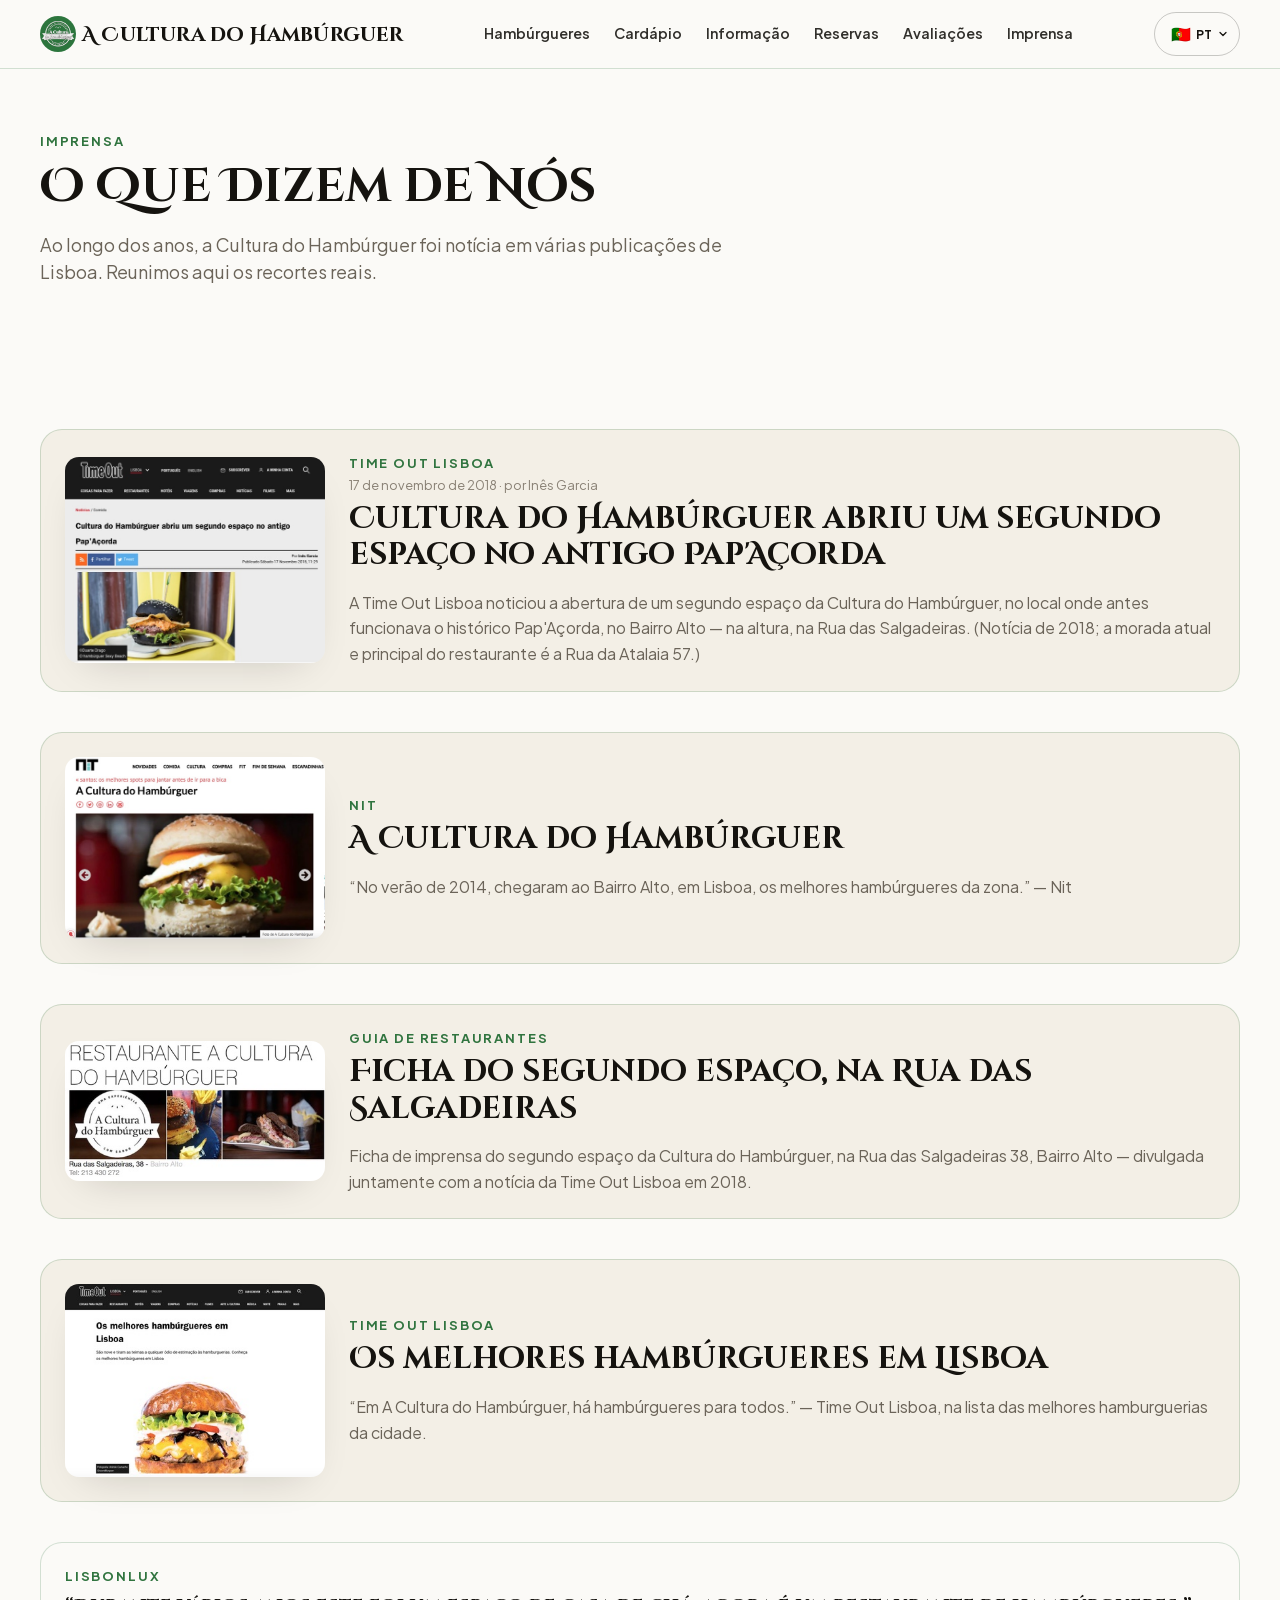
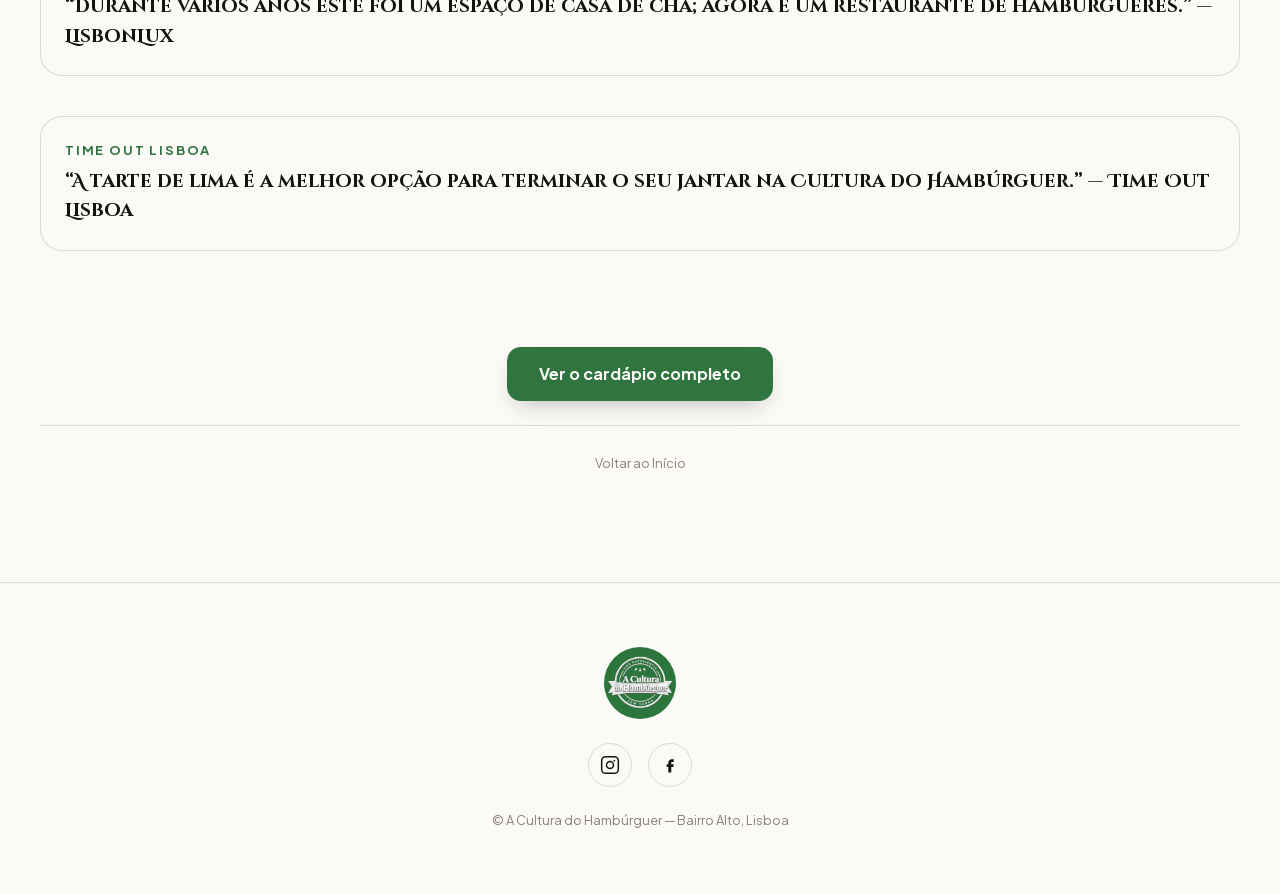
==== imprensa.html @ 5b5be90f "Add press page and a real Google reviews carousel near Avaliações New imprensa.html: real Time Out L" ====
<!doctype html>
<html lang="pt">
<head>
  <meta charset="UTF-8" />
  <meta name="viewport" content="width=device-width, initial-scale=1, viewport-fit=cover" />
  <title data-i18n="press.metaTitle">Imprensa — A Cultura do Hambúrguer</title>
  <meta name="description" data-i18n-attr='{"content":"press.metaDescription"}' content="Recortes de imprensa reais sobre a Cultura do Hambúrguer: Time Out Lisboa, Nit e outras menções ao restaurante no Bairro Alto, Lisboa." />
  <meta name="theme-color" content="#fbfaf7" />
  <meta name="robots" content="index, follow" />

  <meta property="og:type" content="website" />
  <meta property="og:site_name" content="A Cultura do Hambúrguer" />
  <meta property="og:title" data-i18n-attr='{"content":"press.metaTitle"}' content="Imprensa — A Cultura do Hambúrguer" />
  <meta property="og:description" data-i18n-attr='{"content":"press.metaDescription"}' content="Recortes de imprensa reais sobre a Cultura do Hambúrguer." />
  <meta property="og:image" content="https://www.aculturadohamburguer.pt/assets/images/press-timeout-second-space.jpg" />
  <meta property="og:url" content="https://www.aculturadohamburguer.pt/imprensa.html" />
  <meta property="og:locale" content="pt_PT" />

  <link rel="icon" href="assets/images/favicon-64.png" type="image/png" />
  <link rel="apple-touch-icon" href="assets/images/apple-touch-icon.png" />

  <link rel="preload" as="font" type="font/woff2" href="assets/fonts/cinzel-decorative-700.woff2" crossorigin />
  <link rel="preload" as="font" type="font/woff2" href="assets/fonts/plus-jakarta-sans-variable.woff2" crossorigin />

  <link rel="stylesheet" href="css/variables.css" />
  <link rel="stylesheet" href="css/base.css" />
  <link rel="stylesheet" href="css/main.css" />
</head>
<body class="preload">
  <a class="skip-link" href="#main" data-i18n="a11y.skipToContent">Saltar para o conteúdo</a>

  <div class="scroll-progress" aria-hidden="true"></div>

  <nav class="nav nav--solid" id="site-nav">
    <div class="nav__inner">
      <a class="nav__logo" href="index.html#hero">
        <img class="nav__logo-mark" src="assets/images/logo-mark.png" alt="" />
        <span data-i18n="nav.logo">A Cultura do Hambúrguer</span>
      </a>
      <div class="nav__links">
        <a class="nav__link" href="index.html#burgers" data-i18n="nav.linkBurgers">Hambúrgueres</a>
        <a class="nav__link" href="index.html#menu" data-i18n="nav.linkMenu">Cardápio</a>
        <a class="nav__link" href="index.html#info" data-i18n="nav.linkInfo">Informação</a>
        <a class="nav__link" href="index.html#reservations" data-i18n="nav.linkReservations">Reservas</a>
        <a class="nav__link" href="index.html#reviews" data-i18n="nav.linkReviews">Avaliações</a>
        <a class="nav__link" href="imprensa.html" aria-current="page" data-i18n="nav.linkPress">Imprensa</a>
      </div>
      <div class="nav__right">
        <div class="lang-switch" id="lang-switch" data-open="false">
          <button class="lang-switch__trigger" type="button" id="lang-switch-trigger" aria-haspopup="true" aria-expanded="false" aria-controls="lang-switch-menu">
            <span class="lang-switch__flag" id="lang-switch-current-flag" aria-hidden="true">🇵🇹</span>
            <span id="lang-switch-current">PT</span>
            <svg class="lang-switch__chevron" width="12" height="12" viewBox="0 0 24 24" fill="none" aria-hidden="true"><path d="M6 9l6 6 6-6" stroke="currentColor" stroke-width="2.5" stroke-linecap="round" stroke-linejoin="round"/></svg>
          </button>
          <div class="lang-switch__menu" id="lang-switch-menu" role="group" aria-label="Idioma">
            <button class="lang-switch__btn" type="button" data-lang-btn="pt"><span class="lang-switch__flag" aria-hidden="true">🇵🇹</span> PT</button>
            <button class="lang-switch__btn" type="button" data-lang-btn="en"><span class="lang-switch__flag" aria-hidden="true">🇬🇧</span> EN</button>
            <button class="lang-switch__btn" type="button" data-lang-btn="es"><span class="lang-switch__flag" aria-hidden="true">🇪🇸</span> ES</button>
            <button class="lang-switch__btn" type="button" data-lang-btn="fr"><span class="lang-switch__flag" aria-hidden="true">🇫🇷</span> FR</button>
          </div>
        </div>
        <button class="nav__hamburger" id="nav-hamburger" type="button" aria-expanded="false" aria-controls="nav-overlay" data-i18n-attr='{"aria-label":"nav.openMenu"}' aria-label="Abrir menu">
          <span></span><span></span><span></span>
        </button>
      </div>
    </div>
  </nav>

  <div class="nav-overlay" id="nav-overlay" data-open="false">
    <nav class="nav-overlay__links" aria-label="Navegação móvel">
      <a class="nav-overlay__link" href="index.html#burgers" data-i18n="nav.linkBurgers">Hambúrgueres</a>
      <a class="nav-overlay__link" href="index.html#menu" data-i18n="nav.linkMenu">Cardápio</a>
      <a class="nav-overlay__link" href="index.html#info" data-i18n="nav.linkInfo">Informação</a>
      <a class="nav-overlay__link" href="index.html#reservations" data-i18n="nav.linkReservations">Reservas</a>
      <a class="nav-overlay__link" href="index.html#reviews" data-i18n="nav.linkReviews">Avaliações</a>
      <a class="nav-overlay__link" href="imprensa.html" aria-current="page" data-i18n="nav.linkPress">Imprensa</a>
    </nav>
  </div>

  <main id="main">
    <section class="press-page-header">
      <div class="container">
        <div class="section__head">
          <p class="eyebrow" data-i18n="press.eyebrow">Imprensa</p>
          <h1 class="section__title" data-i18n="press.title">O Que Dizem de Nós</h1>
          <p class="section__lede" data-i18n="press.lede">Ao longo dos anos, a Cultura do Hambúrguer foi notícia em várias publicações de Lisboa. Reunimos aqui os recortes reais.</p>
        </div>
      </div>
    </section>

    <section aria-label="Recortes de imprensa">
      <div class="container">
        <div class="press-list">
          <article class="press-item press-item--media">
            <div class="press-item__media">
              <img src="assets/images/press-timeout-second-space.jpg" data-i18n-attr='{"alt":"press.item1ImageAlt"}' alt="Recorte da Time Out Lisboa sobre a abertura do segundo espaço da Cultura do Hambúrguer, com foto do hambúrguer Sexy Beach" loading="lazy" />
            </div>
            <div class="press-item__body-group">
              <p class="press-item__publication" data-i18n="press.item1Publication">Time Out Lisboa</p>
              <p class="press-item__date" data-i18n="press.item1Date">17 de novembro de 2018 · por Inês Garcia</p>
              <h2 class="press-item__headline" data-i18n="press.item1Headline">Cultura do Hambúrguer abriu um segundo espaço no antigo Pap'Açorda</h2>
              <p class="press-item__body" data-i18n="press.item1Body">A Time Out Lisboa noticiou a abertura de um segundo espaço da Cultura do Hambúrguer, no local onde antes funcionava o histórico Pap'Açorda, no Bairro Alto — na altura, na Rua das Salgadeiras. (Notícia de 2018; a morada atual e principal do restaurante é a Rua da Atalaia 57.)</p>
            </div>
          </article>

          <article class="press-item press-item--media">
            <div class="press-item__media">
              <img src="assets/images/press-nit.jpg" data-i18n-attr='{"alt":"press.item2ImageAlt"}' alt="Recorte da revista Nit sobre a Cultura do Hambúrguer, com foto de um hambúrguer com ovo estrelado" loading="lazy" />
            </div>
            <div class="press-item__body-group">
              <p class="press-item__publication" data-i18n="press.item2Publication">Nit</p>
              <h2 class="press-item__headline" data-i18n="press.item2Headline">A Cultura do Hambúrguer</h2>
              <p class="press-item__body" data-i18n="press.item2Body">“No verão de 2014, chegaram ao Bairro Alto, em Lisboa, os melhores hambúrgueres da zona.” — Nit</p>
            </div>
          </article>

          <article class="press-item press-item--media">
            <div class="press-item__media">
              <img src="assets/images/press-directory-listing.jpg" data-i18n-attr='{"alt":"press.item3ImageAlt"}' alt="Ficha de imprensa com o logótipo da Cultura do Hambúrguer, morada na Rua das Salgadeiras 38 e fotos de hambúrgueres e batatas fritas" loading="lazy" />
            </div>
            <div class="press-item__body-group">
              <p class="press-item__publication" data-i18n="press.item3Publication">Guia de restaurantes</p>
              <h2 class="press-item__headline" data-i18n="press.item3Headline">Ficha do segundo espaço, na Rua das Salgadeiras</h2>
              <p class="press-item__body" data-i18n="press.item3Body">Ficha de imprensa do segundo espaço da Cultura do Hambúrguer, na Rua das Salgadeiras 38, Bairro Alto — divulgada juntamente com a notícia da Time Out Lisboa em 2018.</p>
            </div>
          </article>

          <article class="press-item press-item--media">
            <div class="press-item__media">
              <img src="assets/images/press-timeout-best-burgers.jpg" data-i18n-attr='{"alt":"press.item4ImageAlt"}' alt="Recorte da Time Out Lisboa da lista Os melhores hambúrgueres em Lisboa, com foto de um hambúrguer com queijo derretido" loading="lazy" />
            </div>
            <div class="press-item__body-group">
              <p class="press-item__publication" data-i18n="press.item4Publication">Time Out Lisboa</p>
              <h2 class="press-item__headline" data-i18n="press.item4Headline">Os melhores hambúrgueres em Lisboa</h2>
              <p class="press-item__body" data-i18n="press.item4Body">“Em A Cultura do Hambúrguer, há hambúrgueres para todos.” — Time Out Lisboa, na lista das melhores hamburguerias da cidade.</p>
            </div>
          </article>

          <article class="press-item press-item--quote">
            <div class="press-item__body-group">
              <p class="press-item__publication" data-i18n="press.item5Publication">LisbonLux</p>
              <p class="press-item__body" data-i18n="press.item5Body">“Durante vários anos este foi um espaço de casa de chá; agora é um restaurante de hambúrgueres.” — LisbonLux</p>
            </div>
          </article>

          <article class="press-item press-item--quote">
            <div class="press-item__body-group">
              <p class="press-item__publication" data-i18n="press.item6Publication">Time Out Lisboa</p>
              <p class="press-item__body" data-i18n="press.item6Body">“A tarte de lima é a melhor opção para terminar o seu jantar na Cultura do Hambúrguer.” — Time Out Lisboa</p>
            </div>
          </article>
        </div>
      </div>
    </section>

    <section class="press-page-footer-cta">
      <div class="container">
        <a class="btn btn--primary" href="index.html#menu" data-i18n="burgers.cta">Ver o cardápio completo</a>
        <p class="menu-footnote" style="margin-top: var(--space-md);">
          <a href="index.html" data-i18n="press.backLink">Voltar ao Início</a>
        </p>
      </div>
    </section>
  </main>

  <footer class="footer">
    <div class="container footer__inner">
      <img class="footer__logo" src="assets/images/logo-mark.png" alt="A Cultura do Hambúrguer" width="72" height="72" />
      <div class="footer__social">
        <a href="https://www.instagram.com/aculturadohamburguer/" target="_blank" rel="noopener" data-i18n-attr='{"aria-label":"footer.instagramAria"}' aria-label="Instagram da Cultura do Hambúrguer">
          <svg width="20" height="20" viewBox="0 0 24 24" fill="none" aria-hidden="true"><rect x="2" y="2" width="20" height="20" rx="5" stroke="currentColor" stroke-width="1.8"/><circle cx="12" cy="12" r="4.2" stroke="currentColor" stroke-width="1.8"/><circle cx="17.2" cy="6.8" r="1.1" fill="currentColor"/></svg>
        </a>
        <a href="https://www.facebook.com/aculturadohamburguer/" target="_blank" rel="noopener" data-i18n-attr='{"aria-label":"footer.facebookAria"}' aria-label="Facebook da Cultura do Hambúrguer">
          <svg width="20" height="20" viewBox="0 0 24 24" fill="none" aria-hidden="true"><path d="M14 8.5h2.5V5H14c-2.2 0-4 1.8-4 4v2H8v3.5h2V21h3.5v-6.5H16l.5-3.5h-3V9c0-.55.45-1 1-1z" fill="currentColor"/></svg>
        </a>
      </div>
      <p class="footer__copy" data-i18n="footer.copy">© A Cultura do Hambúrguer — Bairro Alto, Lisboa</p>
    </div>
  </footer>

  <script src="js/config.js" defer></script>
  <script src="js/i18n/translations.js" defer></script>
  <script src="js/i18n/i18n.js" defer></script>
  <script src="js/nav.js" defer></script>
  <script src="js/interactions.js" defer></script>
  <script src="js/main.js" defer></script>
</body>
</html>
---- css/variables.css ----
/* ==========================================================================
   FONTS — both self-hosted, no external CDN round-trip. Cinzel Decorative
   (display) downloaded once from Google Fonts and served locally instead
   of via a live fonts.googleapis.com/fonts.gstatic.com request on every
   visit; Plus Jakarta Sans (body/UI) was already self-hosted. Both
   subset to "latin" (covers PT/EN/ES/FR accented characters).
   ========================================================================== */
@font-face {
  font-family: "Cinzel Decorative";
  font-style: normal;
  font-weight: 700;
  font-display: swap;
  src: url("../assets/fonts/cinzel-decorative-700.woff2") format("woff2");
}

@font-face {
  font-family: "Plus Jakarta Sans";
  font-style: normal;
  font-weight: 400 700;
  font-display: swap;
  src: url("../assets/fonts/plus-jakarta-sans-variable.woff2") format("woff2");
}

:root {
  /* ==========================================================================
     COLOR — white walls + the restaurant's real brand green + black ink.
     Verified against the actual venue, not invented: the green (#30743F)
     matches their moss-wall logo installation, illuminated shopfront sign,
     and current printed menu. One consistent theme sitewide.
       - white: primary (~70-75%) — backgrounds, cards
       - green: secondary (~15-20%) — nav, buttons, selected states, dividers
       - black: tertiary (~5-10%) — typography, prices, fine details
     Every pairing verified against WCAG AA.
     ========================================================================== */
  --color-bg: #fbfaf7;
  --color-bg-elevated: #f3efe6;
  --color-bg-solid-nav: rgba(251, 250, 247, 0.94);
  --color-ink: #15130f;
  --color-ink-muted: #6b6459;
  --color-ink-faint: #8a8276;
  --color-green: #30743f;
  --color-green-strong: #1e4a29;
  --color-green-contrast: #fbfaf7;
  --color-border: rgba(48, 116, 63, 0.2);
  --color-focus: #30743f;

  /* Typography */
  --font-display: "Cinzel Decorative", "Georgia", serif;
  --font-body: "Plus Jakarta Sans", "Helvetica Neue", Arial, sans-serif;
  --letter-spacing-eyebrow: 0.14em;
  --letter-spacing-display: -0.01em;

  --fs-eyebrow: 0.8125rem;
  --fs-body: 1rem;
  --fs-body-lg: 1.125rem;
  --fs-h3: clamp(1.35rem, 4.2vw, 1.9rem);
  --fs-h2: clamp(1.9rem, 5.5vw, 3rem);
  --fs-h1: clamp(2.6rem, 9vw, 4.75rem);

  /* Spacing scale */
  --space-3xs: 0.25rem;
  --space-2xs: 0.375rem;
  --space-xs: 0.625rem;
  --space-sm: 1rem;
  --space-md: 1.5rem;
  --space-lg: 2.5rem;
  /* xl/2xl drive section padding-block — kept tighter on mobile (below)
     and restored to full size at larger breakpoints, since 4rem/6rem of
     empty space between sections reads as generous on desktop but as
     excessive scrolling on a phone. */
  --space-xl: 2.75rem;
  --space-2xl: 3.75rem;

  --container-padding: var(--space-sm);

  --radius-sm: 8px;
  --radius-md: 14px;
  --radius-lg: 22px;
  --radius-pill: 999px;
  --shadow-soft: 0 16px 40px -22px rgba(21, 19, 15, 0.22);
  --shadow-cta: 0 10px 24px -10px rgba(21, 19, 15, 0.3);
  --shadow-cta-hover: 0 14px 30px -10px rgba(21, 19, 15, 0.38);

  --nav-height: 68px;
  --max-width: 1560px;
  --tap-target: 44px;

  --ease-out: cubic-bezier(0.16, 1, 0.3, 1);
  --dur-fast: 0.2s;
  --dur-base: 0.4s;
  --dur-slow: 0.7s;
}

@media (min-width: 768px) {
  :root {
    --container-padding: var(--space-lg);
    --space-xl: 3.5rem;
    --space-2xl: 4.75rem;
  }
}

@media (min-width: 1024px) {
  :root {
    --space-xl: 4rem;
    --space-2xl: 6rem;
  }
}
---- css/base.css ----
*,
*::before,
*::after {
  box-sizing: border-box;
}

html {
  -webkit-text-size-adjust: 100%;
  text-size-adjust: 100%;
  scroll-behavior: smooth;
  scroll-padding-top: var(--nav-height);
}

@media (prefers-reduced-motion: reduce) {
  html {
    scroll-behavior: auto;
  }
}

body {
  margin: 0;
  background: var(--color-bg);
  color: var(--color-ink);
  font-family: var(--font-body);
  font-size: var(--fs-body);
  line-height: 1.5;
  -webkit-font-smoothing: antialiased;
  overflow-x: hidden;
  opacity: 1;
  transition: opacity 0.4s ease;
}

body.preload {
  opacity: 0;
  transition: none;
}

img,
video {
  max-width: 100%;
  display: block;
}

h1,
h2,
h3,
h4 {
  font-family: var(--font-display);
  font-weight: 400;
  margin: 0;
  line-height: 1.2;
}

p {
  margin: 0;
}

a {
  color: inherit;
  text-decoration: none;
}

button {
  font-family: inherit;
  color: inherit;
  background: none;
  border: none;
  cursor: pointer;
  padding: 0;
}

ul {
  margin: 0;
  padding: 0;
  list-style: none;
}

.sr-only {
  position: absolute;
  width: 1px;
  height: 1px;
  padding: 0;
  margin: -1px;
  overflow: hidden;
  clip: rect(0, 0, 0, 0);
  white-space: nowrap;
  border: 0;
}

.skip-link {
  position: fixed;
  top: -100%;
  left: var(--space-sm);
  z-index: 1000;
  background: var(--color-green);
  color: var(--color-green-contrast);
  padding: var(--space-xs) var(--space-sm);
  border-radius: var(--radius-sm);
  font-weight: 700;
  transition: top var(--dur-fast) var(--ease-out);
}

.skip-link:focus {
  top: var(--space-sm);
}

:focus-visible {
  outline: 2px solid var(--color-focus);
  outline-offset: 3px;
  border-radius: 4px;
}

button,
a[href],
summary {
  min-height: var(--tap-target);
  min-width: var(--tap-target);
  display: inline-flex;
  align-items: center;
  justify-content: center;
}

.eyebrow {
  font-family: var(--font-body);
  font-size: var(--fs-eyebrow);
  letter-spacing: var(--letter-spacing-eyebrow);
  text-transform: uppercase;
  color: var(--color-green);
  font-weight: 700;
}

.container {
  width: 100%;
  max-width: var(--max-width);
  margin-inline: auto;
  padding-inline: var(--container-padding);
}

/* Word-reveal mask structure built by splitLines() in animations.js —
   each word sits inside an overflow:hidden mask so GSAP can animate a
   clean upward reveal without letters spilling outside their line. */
.split-visual {
  display: block;
}

.split-line-mask {
  display: inline-block;
  overflow: hidden;
  vertical-align: top;
  line-height: inherit;
}

.split-word {
  display: inline-block;
  will-change: transform;
}
---- css/main.css ----
/* ==========================================================================
   NAV
   ========================================================================== */
.nav {
  position: fixed;
  top: 0;
  left: 0;
  right: 0;
  z-index: 100;
  height: var(--nav-height);
  display: flex;
  align-items: center;
  color: var(--color-ink);
  background: var(--color-bg-solid-nav);
  backdrop-filter: blur(10px);
  transition: box-shadow var(--dur-base) var(--ease-out);
}

.nav--solid {
  box-shadow: 0 1px 0 var(--color-border);
}

.nav__inner {
  width: 100%;
  max-width: var(--max-width);
  margin-inline: auto;
  padding-inline: var(--container-padding);
  display: flex;
  align-items: center;
  justify-content: space-between;
}

.nav__logo {
  display: inline-flex;
  align-items: center;
  justify-content: flex-start;
  gap: var(--space-2xs);
  font-family: var(--font-display);
  font-size: 1.25rem;
  font-weight: 400;
  letter-spacing: 0.01em;
}

/* white-space:nowrap belongs on the text node, not the flex container —
   applying it directly to a flex container with an <img> + text child
   triggers a Safari layout bug that mispositions the image (measured
   rendering entirely outside the container's bounds). */
/* Full brand-name text only fits alongside the language switcher + hamburger
   once there's real room for it (desktop nav). On mobile it stayed inside
   a flex item Safari was shrinking below its content's natural width,
   which produced bogus negative positioning for the whole logo lockup —
   showing just the mark avoids fighting that space budget altogether. */
.nav__logo span {
  display: inline;
  color: var(--color-ink);
  font-weight: 700;
  white-space: normal;
  max-width: 30vw;
  font-size: 0.8rem;
  line-height: 1.05;
}

@media (min-width: 1024px) {
  .nav__logo span {
    max-width: none;
    white-space: nowrap;
    font-size: 1.25rem;
  }
}

.nav__logo-mark {
  width: 36px;
  height: 36px;
  flex-shrink: 0;
  border-radius: 50%;
}

.nav__links {
  display: none;
  gap: var(--space-md);
  align-items: center;
}

.nav__link {
  font-size: 0.9rem;
  font-weight: 600;
  opacity: 0.88;
  transition: opacity var(--dur-fast);
}
.nav__link:hover {
  opacity: 1;
}

.nav__right {
  display: flex;
  align-items: center;
  gap: var(--space-sm);
}

.lang-switch {
  position: relative;
}

.lang-switch__trigger {
  display: inline-flex;
  align-items: center;
  gap: 5px;
  min-height: var(--tap-target);
  padding-inline: var(--space-sm) var(--space-xs);
  border: 1px solid currentColor;
  border-color: color-mix(in srgb, currentColor 22%, transparent);
  border-radius: var(--radius-pill);
  font-size: 0.75rem;
  font-weight: 700;
  color: inherit;
}

.lang-switch__chevron {
  transition: transform var(--dur-fast) var(--ease-out);
}

.lang-switch[data-open="true"] .lang-switch__chevron {
  transform: rotate(180deg);
}

.lang-switch__menu {
  position: absolute;
  top: calc(100% + var(--space-2xs));
  right: 0;
  display: flex;
  flex-direction: column;
  gap: 2px;
  min-width: 7rem;
  background: var(--color-bg);
  border: 1px solid var(--color-border);
  border-radius: var(--radius-md);
  box-shadow: var(--shadow-soft);
  padding: 6px;
  /* Slides open/closed instead of the old always-visible row of buttons. */
  max-height: 0;
  opacity: 0;
  overflow: hidden;
  pointer-events: none;
  transform: translateY(-6px);
  transition: max-height var(--dur-base) var(--ease-out), opacity var(--dur-fast) var(--ease-out),
    transform var(--dur-base) var(--ease-out);
}

.lang-switch[data-open="true"] .lang-switch__menu {
  max-height: 16rem;
  opacity: 1;
  pointer-events: auto;
  transform: translateY(0);
}

.lang-switch__btn {
  display: inline-flex;
  align-items: center;
  gap: 8px;
  min-height: var(--tap-target);
  padding-inline: var(--space-sm);
  border-radius: var(--radius-sm);
  font-size: 0.8rem;
  font-weight: 700;
  color: var(--color-ink);
  text-align: left;
  opacity: 0.7;
  transition: background var(--dur-fast), color var(--dur-fast), opacity var(--dur-fast);
}

.lang-switch__flag {
  font-size: 1rem;
  line-height: 1;
}

.lang-switch__btn[aria-current="true"] {
  background: var(--color-green);
  color: var(--color-green-contrast);
  opacity: 1;
}

.nav__hamburger {
  display: inline-flex;
  width: var(--tap-target);
  height: var(--tap-target);
  flex-direction: column;
  align-items: center;
  justify-content: center;
  gap: 5px;
}

.nav__hamburger span {
  display: block;
  width: 22px;
  height: 2px;
  background: currentColor;
  border-radius: 2px;
  transition: transform var(--dur-fast) var(--ease-out), opacity var(--dur-fast) var(--ease-out);
}

.nav__hamburger[aria-expanded="true"] span:nth-child(1) {
  transform: translateY(7px) rotate(45deg);
}
.nav__hamburger[aria-expanded="true"] span:nth-child(2) {
  opacity: 0;
}
.nav__hamburger[aria-expanded="true"] span:nth-child(3) {
  transform: translateY(-7px) rotate(-45deg);
}

@media (min-width: 1024px) {
  .nav__links {
    display: flex;
  }
  .nav__hamburger {
    display: none;
  }
}

.nav-overlay {
  position: fixed;
  inset: 0;
  z-index: 99;
  background: var(--color-bg);
  display: flex;
  flex-direction: column;
  padding: calc(var(--nav-height) + var(--space-lg)) var(--space-lg) var(--space-lg);
  gap: var(--space-lg);
  transform: translateX(100%);
  transition: transform var(--dur-base) var(--ease-out);
}

.nav-overlay[data-open="true"] {
  transform: translateX(0);
}

.nav-overlay__links {
  display: flex;
  flex-direction: column;
  gap: var(--space-md);
}

.nav-overlay__link {
  font-family: var(--font-display);
  font-size: 1.85rem;
  justify-content: flex-start;
}

@media (min-width: 1024px) {
  .nav-overlay {
    display: none;
  }
}

/* ==========================================================================
   HERO — the client's own real video (two burgers assembling on their
   brand-green background) is the first impact. White page background lets
   the vertical 9:16 video read as a deliberate framed product shot on
   mobile; splits two-column on desktop so it never looks stretched.
   ========================================================================== */
.hero {
  position: relative;
  background: var(--color-bg);
  min-height: 100svh;
  display: flex;
  flex-direction: column;
  justify-content: center;
  padding-top: calc(var(--nav-height) + var(--space-md));
  padding-bottom: var(--space-lg);
  overflow: hidden;
}

.hero::before {
  content: "";
  position: absolute;
  inset: 0;
  background: radial-gradient(ellipse 60% 45% at 50% 20%, rgba(48, 116, 63, 0.12), transparent 70%);
  pointer-events: none;
}

.hero__inner {
  width: 100%;
  max-width: var(--max-width);
  margin-inline: auto;
  padding-inline: var(--container-padding);
  display: flex;
  flex-direction: column;
  align-items: center;
  gap: var(--space-lg);
}

.hero__media {
  position: relative;
  width: min(82vw, 380px);
  aspect-ratio: 9 / 16;
  border-radius: var(--radius-lg);
  overflow: hidden;
  border: 1px solid var(--color-border);
  box-shadow: var(--shadow-soft);
  background: var(--color-green) center / cover no-repeat;
  flex-shrink: 0;
}

.hero__video-layer {
  position: absolute;
  inset: 0;
  width: 100%;
  height: 100%;
  object-fit: cover;
  opacity: 0;
  transition: opacity 0.5s linear;
}

.hero__video-layer[data-active="true"] {
  opacity: 1;
}

.hero-poster-fallback {
  position: absolute;
  inset: 0;
  width: 100%;
  height: 100%;
  object-fit: cover;
  display: none;
}

@media (prefers-reduced-motion: reduce) {
  .hero__video-layer {
    display: none;
  }
  .hero-poster-fallback {
    display: block;
  }
}

.hero__copy {
  width: 100%;
  text-align: center;
  display: flex;
  flex-direction: column;
  align-items: center;
  gap: var(--space-sm);
  max-width: 36rem;
}

.hero__eyebrow {
  margin-bottom: var(--space-2xs);
}

.hero__headline {
  font-size: var(--fs-h1);
  font-weight: 400;
  letter-spacing: var(--letter-spacing-display);
  line-height: 1.2;
}

.hero__lede {
  font-size: var(--fs-body-lg);
  color: var(--color-ink-muted);
  max-width: 30rem;
}

.hero__actions {
  display: flex;
  flex-direction: column;
  gap: var(--space-sm);
  align-items: center;
  margin-top: var(--space-2xs);
}

.hero__secondary-link {
  color: var(--color-green);
  font-weight: 700;
  font-size: 0.95rem;
  text-decoration: underline;
  text-underline-offset: 3px;
  min-height: var(--tap-target);
  display: inline-flex;
  align-items: center;
}

@media (min-width: 1024px) {
  .hero__inner {
    flex-direction: row;
    align-items: center;
    justify-content: center;
    gap: var(--space-2xl);
  }
  .hero__media {
    width: min(30vw, 400px);
    max-height: min(78vh, 760px);
  }
  .hero__copy {
    text-align: left;
    align-items: flex-start;
  }
  .hero__actions {
    align-items: flex-start;
  }
}

/* ==========================================================================
   BUTTONS
   ========================================================================== */
.btn {
  display: inline-flex;
  align-items: center;
  justify-content: center;
  gap: var(--space-2xs);
  padding: 0.95rem 2rem;
  border-radius: var(--radius-md);
  font-family: var(--font-body);
  font-weight: 700;
  font-size: 1rem;
  min-height: 52px;
  transition: transform var(--dur-fast) var(--ease-out), box-shadow var(--dur-fast) var(--ease-out),
    background var(--dur-fast) var(--ease-out);
}

.btn:active {
  transform: scale(0.97);
}

.btn--primary {
  background: var(--color-green);
  color: var(--color-green-contrast);
  box-shadow: var(--shadow-cta);
}
.btn--primary:hover {
  background: var(--color-green-strong);
  box-shadow: var(--shadow-cta-hover);
}

.btn--ghost {
  background: transparent;
  color: var(--color-ink);
  border: 1.5px solid var(--color-border);
}
.btn--ghost:hover {
  border-color: var(--color-green);
  color: var(--color-green);
}

/* ==========================================================================
   SIGNATURE FLAG TAG — the one signature element, lifted directly from the
   real physical garnish used at the restaurant (a small paper flag stuck in
   the bun, also seen throughout the client's own hero video). Reused here
   to mark the menu's actual #1 best-seller — structure that encodes a real
   fact, not decoration.
   ========================================================================== */
.flag-tag {
  position: relative;
  display: inline-flex;
  align-items: center;
  background: var(--color-green);
  color: var(--color-green-contrast);
  font-family: var(--font-body);
  font-size: 0.65rem;
  font-weight: 700;
  letter-spacing: 0.06em;
  text-transform: uppercase;
  padding: 0.3rem 0.7rem 0.3rem 0.85rem;
  clip-path: polygon(0 0, 100% 0, 100% 100%, 0 100%, 10% 50%);
}

.flag-tag--second {
  /* Quieter tone than the #1 Vendas green — Amália is the section's other
     featured signature, not a claim about matching sales numbers. */
  background: var(--color-ink);
  color: var(--color-bg);
}

/* ==========================================================================
   SIGNATURE BURGERS — now uses the client's real food photography (burger
   on black slate, shot against classic Portuguese azulejo tiles) instead
   of a typographic-only card.
   ========================================================================== */
.signature {
  padding-block: var(--space-2xl);
}

.section__head {
  max-width: 42rem;
  margin-bottom: var(--space-xl);
}

.section__title {
  font-size: var(--fs-h2);
  margin-top: var(--space-2xs);
}

.section__lede {
  margin-top: var(--space-sm);
  color: var(--color-ink-muted);
  font-size: var(--fs-body-lg);
}

.signature__grid {
  display: grid;
  gap: var(--space-lg);
}

@media (min-width: 900px) {
  .signature__grid {
    grid-template-columns: 1.1fr 0.9fr;
    align-items: center;
    gap: var(--space-2xl);
  }
}

.signature__photo {
  position: relative;
  border-radius: var(--radius-lg);
  overflow: hidden;
  aspect-ratio: 4 / 3;
  box-shadow: var(--shadow-soft);
}

.signature__photo img {
  width: 100%;
  height: 100%;
  object-fit: cover;
}

.signature__photo .flag-tag {
  position: absolute;
  top: var(--space-sm);
  left: var(--space-sm);
}

.signature__list {
  display: flex;
  flex-direction: column;
  gap: var(--space-lg);
}

.burger-card__name {
  font-size: var(--fs-h3);
}

.burger-card__price {
  font-family: var(--font-body);
  color: var(--color-ink);
  font-weight: 700;
  font-size: 1.1rem;
  font-variant-numeric: tabular-nums;
}

.burger-card {
  padding-bottom: var(--space-md);
  border-bottom: 1px solid var(--color-border);
}
.burger-card:last-child {
  border-bottom: none;
  padding-bottom: 0;
}

.burger-card__top {
  display: flex;
  align-items: baseline;
  justify-content: space-between;
  gap: var(--space-sm);
}

.burger-card__title-group {
  display: flex;
  align-items: center;
  flex-wrap: wrap;
  gap: var(--space-2xs);
}

.burger-card__desc {
  margin-top: var(--space-2xs);
  color: var(--color-ink-muted);
}

.signature__note {
  margin-top: var(--space-sm);
  padding-top: var(--space-sm);
  border-top: 1px solid var(--color-border);
  font-size: 0.9rem;
  color: var(--color-ink-muted);
}

/* ==========================================================================
   MENU
   ========================================================================== */
.menu-section {
  padding-block: var(--space-2xl);
  background: var(--color-bg-elevated);
}

/* Three big theme tabs (Comida / Bebidas / Vinhos) — the only pill-shaped
   navigation now; categories render straight below as accordions, no
   second row of per-category pills. Sticky under the nav bar. */
.menu-groups {
  display: flex;
  gap: var(--space-xs);
  position: sticky;
  top: var(--nav-height);
  z-index: 11;
  padding-top: var(--space-sm);
  padding-bottom: var(--space-sm);
  margin-bottom: var(--space-sm);
}

.menu-group-tab {
  flex: 1;
  min-height: var(--tap-target);
  padding: 0.65rem 0.5rem;
  border-radius: var(--radius-pill);
  border: 1.5px solid var(--color-border);
  background: var(--color-bg);
  font-family: var(--font-display);
  font-size: 1.05rem;
  color: var(--color-ink-muted);
  text-align: center;
  transition: background var(--dur-fast), color var(--dur-fast), border-color var(--dur-fast);
}

.menu-group-tab[aria-current="true"] {
  background: var(--color-green);
  border-color: var(--color-green);
  color: var(--color-green-contrast);
}

/* Subgroup headings (e.g. "Sem Álcool" / "Com Álcool" inside Bebidas) —
   deliberately quiet: body font, small, same register as .eyebrow
   elsewhere on the site, not a competing display heading. column-span:
   all forces a clean break across both desktop columns instead of
   getting stranded partway down one side. */
.menu-subgroup-heading {
  font-family: var(--font-body);
  font-size: var(--fs-eyebrow);
  font-weight: 700;
  letter-spacing: var(--letter-spacing-eyebrow);
  text-transform: uppercase;
  color: var(--color-green);
  margin: var(--space-md) 0 var(--space-2xs);
  column-span: all;
}
.menu-subgroup-heading:first-child {
  margin-top: 0;
}

.menu-categories {
  column-count: 1;
}

@media (min-width: 1024px) {
  .menu-categories {
    column-count: 2;
    column-gap: var(--space-2xl);
  }
}

.menu-category {
  break-inside: avoid;
  border: none;
  margin-bottom: var(--space-md);
}

.menu-category summary {
  display: block;
  width: 100%;
  padding: var(--space-sm) 0;
  border-bottom: 1px solid var(--color-border);
  cursor: pointer;
  list-style: none;
}
.menu-category summary::-webkit-details-marker {
  display: none;
}

.menu-category__summary-inner {
  display: flex;
  align-items: center;
  justify-content: space-between;
  gap: var(--space-sm);
}

.menu-category__name {
  font-family: var(--font-display);
  font-size: 1.3rem;
}

.menu-category__chevron {
  color: var(--color-green);
  flex-shrink: 0;
  transition: transform var(--dur-fast) var(--ease-out);
}
.menu-category[open] .menu-category__chevron {
  transform: rotate(180deg);
}

.menu-category__note {
  margin-top: var(--space-2xs);
  font-size: 0.85rem;
  color: var(--color-ink-muted);
}

.menu-items {
  padding-top: var(--space-sm);
  display: flex;
  flex-direction: column;
  gap: var(--space-md);
}

.menu-item {
  display: flex;
  align-items: flex-start;
  justify-content: space-between;
  gap: var(--space-md);
  padding: var(--space-xs) var(--space-2xs);
  border-radius: var(--radius-sm);
  transition: background var(--dur-fast);
}
.menu-item:hover {
  background: rgba(48, 116, 63, 0.06);
}

.menu-item__main {
  min-width: 0;
}

.menu-item__top {
  display: flex;
  align-items: center;
  gap: var(--space-xs);
  flex-wrap: wrap;
}

.menu-item__name {
  font-family: var(--font-display);
  font-size: 1.1rem;
}

.menu-item__desc {
  margin-top: var(--space-3xs);
  font-size: 0.9rem;
  color: var(--color-ink-muted);
}

.menu-item__badge {
  /* Same flag-notch shape as .flag-tag (see comment above that rule) —
     the real #1 best-seller mark should look identical everywhere it
     appears on the site, not just on the Signature Burgers photo. */
  background: var(--color-green);
  color: var(--color-green-contrast);
  font-size: 0.65rem;
  font-weight: 700;
  letter-spacing: 0.06em;
  text-transform: uppercase;
  padding: 0.22rem 0.5rem 0.22rem 0.75rem;
  clip-path: polygon(0 0, 100% 0, 100% 100%, 0 100%, 10% 50%);
}

.menu-item__side {
  display: flex;
  align-items: center;
  gap: var(--space-xs);
  flex-shrink: 0;
}

.menu-item__price {
  font-family: var(--font-body);
  font-weight: 700;
  font-variant-numeric: tabular-nums;
  white-space: nowrap;
}

.menu-item__variants {
  display: flex;
  flex-direction: column;
  align-items: flex-end;
  gap: 2px;
}

.menu-item__variant {
  display: block;
  font-size: 0.85rem;
  color: var(--color-ink-muted);
  font-weight: 500;
  white-space: nowrap;
}

.menu-item__add {
  width: var(--tap-target);
  height: var(--tap-target);
  border-radius: 50%;
  background: var(--color-ink);
  color: var(--color-bg);
  font-size: 1.1rem;
  flex-shrink: 0;
  transition: background var(--dur-fast), transform var(--dur-fast);
}
.menu-item__add:hover {
  background: var(--color-green);
}
.menu-item__add:active {
  transform: scale(0.9);
}

.menu-footnote {
  margin-top: var(--space-xl);
  font-size: 0.8rem;
  color: var(--color-ink-faint);
  border-top: 1px solid var(--color-border);
  padding-top: var(--space-sm);
}

/* ==========================================================================
   MEU PEDIDO — FAB + drawer
   ========================================================================== */
.myorder-fab {
  position: fixed;
  bottom: var(--space-md);
  left: 50%;
  transform: translateX(-50%) translateY(120%);
  z-index: 90;
  background: var(--color-ink);
  color: var(--color-bg);
  padding: 0.85rem 1.5rem;
  border-radius: var(--radius-pill);
  font-weight: 700;
  font-size: 0.9rem;
  box-shadow: var(--shadow-cta);
  display: flex;
  align-items: center;
  gap: var(--space-2xs);
  transition: transform var(--dur-base) var(--ease-out), background var(--dur-fast);
}
.myorder-fab[data-visible="true"] {
  transform: translateX(-50%) translateY(0);
}
.myorder-fab:hover {
  background: var(--color-green-strong);
}

.myorder-fab__count {
  background: var(--color-green);
  border-radius: var(--radius-pill);
  min-width: 22px;
  height: 22px;
  padding-inline: 6px;
  display: inline-flex;
  align-items: center;
  justify-content: center;
  font-size: 0.75rem;
}

.myorder-drawer {
  position: fixed;
  inset: 0;
  z-index: 200;
  display: none;
}
.myorder-drawer[data-open="true"] {
  display: block;
}

.myorder-drawer__backdrop {
  position: absolute;
  inset: 0;
  background: rgba(21, 19, 15, 0.5);
}

.myorder-drawer__panel {
  position: absolute;
  bottom: 0;
  left: 0;
  right: 0;
  max-height: 82vh;
  background: var(--color-bg);
  border-radius: var(--radius-lg) var(--radius-lg) 0 0;
  padding: var(--space-lg) var(--space-md) var(--space-md);
  display: flex;
  flex-direction: column;
  gap: var(--space-md);
  box-shadow: 0 -20px 50px rgba(21, 19, 15, 0.25);
}

.myorder-drawer__head h2 {
  font-family: var(--font-display);
  font-size: 1.4rem;
}
.myorder-drawer__head p {
  margin-top: var(--space-3xs);
  font-size: 0.85rem;
  color: var(--color-ink-muted);
}

.myorder-drawer__close {
  position: absolute;
  top: var(--space-md);
  right: var(--space-md);
  width: var(--tap-target);
  height: var(--tap-target);
  border-radius: 50%;
  background: var(--color-bg-elevated);
}

.myorder-drawer__list {
  overflow-y: auto;
  display: flex;
  flex-direction: column;
  gap: var(--space-sm);
}

.myorder-row {
  display: flex;
  align-items: center;
  justify-content: space-between;
  gap: var(--space-sm);
  padding-bottom: var(--space-sm);
  border-bottom: 1px solid var(--color-border);
}

.myorder-row__name {
  font-family: var(--font-display);
  font-size: 1.05rem;
}
.myorder-row__price {
  font-size: 0.85rem;
  color: var(--color-ink-muted);
}

.myorder-row__controls {
  display: flex;
  align-items: center;
  gap: var(--space-2xs);
}

.myorder-row__stepper-btn {
  width: var(--tap-target);
  height: var(--tap-target);
  border-radius: 50%;
  border: 1px solid var(--color-border);
  font-size: 1rem;
}
.myorder-row__stepper-btn:hover {
  border-color: var(--color-green);
  color: var(--color-green);
}

.myorder-empty {
  text-align: center;
  padding: var(--space-lg) 0;
  color: var(--color-ink-muted);
}

.myorder-submit {
  display: flex;
  flex-direction: column;
  gap: var(--space-sm);
  padding-top: var(--space-sm);
  border-top: 1px solid var(--color-border);
}

.myorder-submit__field {
  display: flex;
  flex-direction: column;
  gap: 4px;
  font-size: 0.85rem;
  font-weight: 600;
  color: var(--color-ink-muted);
}

.myorder-submit__field input,
.myorder-submit__field textarea {
  font-family: var(--font-body);
  font-size: 1rem;
  color: var(--color-ink);
  background: var(--color-bg-elevated);
  border: 1px solid var(--color-border);
  border-radius: var(--radius-sm);
  padding: 0.65rem 0.8rem;
  min-height: var(--tap-target);
}

.myorder-submit__field textarea {
  resize: vertical;
  min-height: 60px;
}

.myorder-submit__status {
  font-size: 0.85rem;
  font-weight: 600;
  color: var(--color-green);
  min-height: 1.2em;
  text-align: center;
}

/* ==========================================================================
   RESTAURANT INFO / ATMOSPHERE — real interior photography (moss-wall
   logo, mural) instead of a typographic stand-in.
   ========================================================================== */
.info-section {
  position: relative;
  padding-block: var(--space-2xl);
}

.info-grid {
  display: grid;
  gap: var(--space-xl);
}

@media (min-width: 1024px) {
  .info-grid {
    grid-template-columns: 1fr 1fr;
    align-items: start;
    gap: var(--space-2xl);
  }
}

.info-gallery {
  display: grid;
  grid-template-columns: 1.3fr 1fr;
  gap: var(--space-xs);
  border-radius: var(--radius-lg);
  overflow: hidden;
}

.info-gallery img {
  width: 100%;
  height: 100%;
  object-fit: cover;
}

.info-gallery__main {
  grid-row: span 2;
  aspect-ratio: 3 / 4;
}

.info-gallery__side {
  aspect-ratio: 4 / 3;
}

.info-card {
  display: flex;
  flex-direction: column;
  gap: var(--space-md);
}

.info-card__row {
  display: flex;
  gap: var(--space-sm);
  align-items: flex-start;
  padding-bottom: var(--space-sm);
  border-bottom: 1px solid var(--color-border);
}

.info-card__row strong {
  display: block;
  font-size: 0.75rem;
  text-transform: uppercase;
  letter-spacing: 0.08em;
  color: var(--color-green);
  margin-bottom: 2px;
}

.info-map {
  width: 100%;
  aspect-ratio: 16 / 10;
  border-radius: var(--radius-lg);
  overflow: hidden;
  border: 1px solid var(--color-border);
}
.info-map iframe {
  width: 100%;
  height: 100%;
  border: 0;
  display: block;
}

.atmosphere-strip-section {
  padding-top: var(--space-lg);
}

.info-strip__label {
  margin-bottom: var(--space-sm);
  font-size: var(--fs-eyebrow);
  text-transform: uppercase;
  letter-spacing: var(--letter-spacing-eyebrow);
  color: var(--color-ink-faint);
}

/* Continuous auto-scrolling marquee: the track holds two identical copies
   of the image row back to back, animated from 0 to -50% — since both
   halves are the same width, that's a perfect, seamless loop with no
   visible jump at the seam. Pure CSS, no JS timer running forever. */
.info-strip-viewport {
  overflow: hidden;
  /* Full-bleed: break out of .container so the carousel runs edge to edge
     instead of stopping at the page's usual side padding. */
  width: 100vw;
  margin-left: 50%;
  transform: translateX(-50%);
}

.info-strip-track {
  display: flex;
  gap: var(--space-xs);
  width: max-content;
  animation: info-strip-scroll 45s linear infinite;
}

.info-strip-viewport:hover .info-strip-track,
.info-strip-viewport:focus-within .info-strip-track {
  animation-play-state: paused;
}

@keyframes info-strip-scroll {
  from {
    transform: translateX(0);
  }
  to {
    transform: translateX(-50%);
  }
}

.info-strip {
  display: flex;
  gap: var(--space-xs);
}

.info-strip__img {
  width: min(72vw, 260px);
  height: 210px;
  flex-shrink: 0;
  border-radius: var(--radius-md);
  object-fit: cover;
}

.info-strip__img--tall {
  object-position: top;
}

@media (min-width: 768px) {
  .info-strip__img {
    width: 280px;
    height: 240px;
  }
}

@media (prefers-reduced-motion: reduce) {
  .info-strip-track {
    animation: none;
  }
  .info-strip-viewport {
    overflow-x: auto;
    -webkit-overflow-scrolling: touch;
  }
  .info-strip-track [aria-hidden="true"] {
    display: none;
  }
}

/* ==========================================================================
   REVIEWS SHOWCASE — real Google review text (pasted in by the owner via
   js/data/reviews-data.js), shown as a swipeable/snap carousel with several
   cards visible at once. reviews-render.js hides this whole section when
   the data file is empty, so an unfilled carousel never ships.
   ========================================================================== */
.reviews-showcase-section {
  padding-block: var(--space-2xl);
  background: var(--color-bg-elevated);
}

.reviews-showcase-viewport {
  margin-top: var(--space-lg);
}

.reviews-showcase-track {
  display: flex;
  gap: var(--space-md);
  overflow-x: auto;
  scroll-snap-type: x mandatory;
  -webkit-overflow-scrolling: touch;
  padding: 0.25rem var(--container-padding) var(--space-xs);
  scrollbar-width: none;
}

.reviews-showcase-track::-webkit-scrollbar {
  display: none;
}

.review-card {
  scroll-snap-align: start;
  flex: 0 0 82%;
  display: flex;
  flex-direction: column;
  gap: var(--space-sm);
  background: var(--color-bg);
  border: 1px solid var(--color-border);
  border-radius: var(--radius-lg);
  padding: var(--space-md);
  box-shadow: var(--shadow-soft);
}

@media (min-width: 640px) {
  .review-card {
    flex-basis: 45%;
  }
}

@media (min-width: 1024px) {
  .review-card {
    flex-basis: 30%;
  }
}

.review-card__stars {
  color: var(--color-green);
  font-size: 1.05rem;
  letter-spacing: 0.1em;
}

.review-card__text {
  flex-grow: 1;
  font-family: var(--font-display);
  font-size: 1.05rem;
  line-height: 1.5;
  color: var(--color-ink);
}

.review-card__text::before {
  content: "\201C";
}

.review-card__text::after {
  content: "\201D";
}

.review-card__meta {
  display: flex;
  flex-direction: column;
  gap: 2px;
}

.review-card__author {
  font-weight: 700;
  font-size: 0.9rem;
}

.review-card__source {
  font-size: 0.75rem;
  text-transform: uppercase;
  letter-spacing: 0.05em;
  color: var(--color-ink-faint);
}

.reviews-showcase-controls {
  display: flex;
  justify-content: center;
  gap: var(--space-sm);
  margin-top: var(--space-md);
}

.reviews-showcase__arrow {
  width: var(--tap-target);
  height: var(--tap-target);
  border-radius: 50%;
  border: 1px solid var(--color-border);
  font-size: 1.4rem;
  line-height: 1;
  display: inline-flex;
  align-items: center;
  justify-content: center;
  color: var(--color-ink);
  transition: border-color var(--dur-fast), color var(--dur-fast);
}

.reviews-showcase__arrow:hover {
  border-color: var(--color-green);
  color: var(--color-green);
}

/* ==========================================================================
   REVIEWS — real 4.7 rating + real press quotes found on the client's
   legacy site (Time Out Lisboa, Nit, LisbonLux), not fabricated testimonials.
   ========================================================================== */
.reviews-section {
  padding-block: var(--space-2xl);
  max-height: 0;
  opacity: 0;
  overflow: hidden;
  pointer-events: none;
  transition: max-height var(--dur-slow) var(--ease-out), opacity var(--dur-slow) var(--ease-out);
}
.reviews-section.reviews--revealed {
  max-height: 3000px;
  opacity: 1;
  pointer-events: auto;
}

.reviews-card {
  max-width: 34rem;
  margin-inline: auto;
  text-align: center;
  display: flex;
  flex-direction: column;
  align-items: center;
  gap: var(--space-sm);
}

.reviews-rating {
  font-family: var(--font-display);
  color: var(--color-ink);
  font-size: 2.75rem;
}

.reviews-stars {
  color: var(--color-green);
  font-size: 1.2rem;
  letter-spacing: 0.1em;
}

.press-grid {
  margin-top: var(--space-xl);
  display: grid;
  gap: var(--space-md);
}

@media (min-width: 768px) {
  .press-grid {
    grid-template-columns: repeat(2, 1fr);
  }
}

.press-quote {
  padding: var(--space-md);
  border: 1px solid var(--color-border);
  border-radius: var(--radius-md);
  background: var(--color-bg-elevated);
}

.press-quote p {
  font-family: var(--font-display);
  font-size: 1.1rem;
}

.press-quote cite {
  display: block;
  margin-top: var(--space-xs);
  font-style: normal;
  font-size: 0.8rem;
  text-transform: uppercase;
  letter-spacing: 0.06em;
  color: var(--color-ink-muted);
}

/* ==========================================================================
   PRESS PAGE (imprensa.html) — real clippings, no invented press.
   ========================================================================== */
.press-page-header {
  padding: calc(var(--nav-height) + var(--space-xl)) 0 var(--space-lg);
}

.press-page-header .section__head {
  max-width: 46rem;
}

.press-list {
  padding-block: var(--space-lg) var(--space-2xl);
  display: flex;
  flex-direction: column;
  gap: var(--space-lg);
}

.press-item {
  display: grid;
  gap: var(--space-md);
  padding: var(--space-md);
  border: 1px solid var(--color-border);
  border-radius: var(--radius-lg);
  background: var(--color-bg-elevated);
}

@media (min-width: 768px) {
  .press-item--media {
    grid-template-columns: 260px 1fr;
    align-items: center;
  }
}

.press-item__media img {
  width: 100%;
  display: block;
  border-radius: var(--radius-md);
  box-shadow: var(--shadow-soft);
}

.press-item__publication {
  font-size: var(--fs-eyebrow);
  text-transform: uppercase;
  letter-spacing: var(--letter-spacing-eyebrow);
  color: var(--color-green);
  font-weight: 700;
}

.press-item__date {
  margin-top: 2px;
  font-size: 0.8rem;
  color: var(--color-ink-faint);
}

.press-item__headline {
  margin-top: var(--space-2xs);
  font-family: var(--font-display);
  font-size: var(--fs-h3);
}

.press-item__body {
  margin-top: var(--space-sm);
  color: var(--color-ink-muted);
  line-height: 1.6;
}

.press-item--quote {
  background: var(--color-bg);
}

.press-item--quote .press-item__body {
  margin-top: var(--space-2xs);
  font-family: var(--font-display);
  font-size: 1.15rem;
  color: var(--color-ink);
}

.press-page-footer-cta {
  text-align: center;
  padding-bottom: var(--space-2xl);
}

/* ==========================================================================
   FOOTER
   ========================================================================== */
.footer {
  padding-block: var(--space-xl);
  border-top: 1px solid var(--color-border);
}

.footer__inner {
  display: flex;
  flex-direction: column;
  align-items: center;
  gap: var(--space-md);
  text-align: center;
}

.footer__logo {
  width: 72px;
  height: 72px;
  border-radius: 50%;
}

.footer__social {
  display: flex;
  gap: var(--space-sm);
}

.footer__social a {
  width: var(--tap-target);
  height: var(--tap-target);
  border-radius: 50%;
  border: 1px solid var(--color-border);
  transition: border-color var(--dur-fast), color var(--dur-fast);
}
.footer__social a:hover {
  border-color: var(--color-green);
  color: var(--color-green);
}

.footer__copy {
  font-size: 0.8rem;
  color: var(--color-ink-faint);
}

/* ==========================================================================
   SCROLL PROGRESS + INTERACTIONS (magnetic hover uses inline transforms,
   nothing extra needed here beyond a transition; touch ripple below)
   ========================================================================== */
.scroll-progress {
  position: fixed;
  top: 0;
  left: 0;
  height: 2px;
  width: 0%;
  background: var(--color-green);
  z-index: 200;
  pointer-events: none;
}

.btn,
.menu-group-tab,
.myorder-fab {
  transition: transform var(--dur-fast) var(--ease-out), background var(--dur-fast) var(--ease-out),
    box-shadow var(--dur-fast) var(--ease-out), border-color var(--dur-fast) var(--ease-out);
}

.touch-ripple {
  position: absolute;
  border-radius: 50%;
  background: rgba(255, 255, 255, 0.35);
  pointer-events: none;
  transform: scale(0);
  animation: touch-ripple-anim 0.5s var(--ease-out);
}

@keyframes touch-ripple-anim {
  to {
    transform: scale(1);
    opacity: 0;
  }
}

/* ==========================================================================
   RESERVATIONS
   ========================================================================== */
.reservation-section {
  padding-block: var(--space-2xl);
  background: var(--color-bg-elevated);
}

.reservation-form {
  max-width: 40rem;
  display: flex;
  flex-direction: column;
  gap: var(--space-md);
}

.reservation-form__row {
  display: grid;
  grid-template-columns: 1fr;
  gap: var(--space-md);
}

@media (min-width: 600px) {
  .reservation-form__row {
    grid-template-columns: 1fr 1fr;
  }
}

.reservation-form__field {
  display: flex;
  flex-direction: column;
  gap: var(--space-3xs);
  font-size: 0.85rem;
  font-weight: 600;
  color: var(--color-ink-muted);
}

.reservation-form__field--full {
  grid-column: 1 / -1;
}

.reservation-form__field input,
.reservation-form__field textarea {
  font-family: var(--font-body);
  font-size: 1rem;
  color: var(--color-ink);
  background: var(--color-bg);
  border: 1px solid var(--color-border);
  border-radius: var(--radius-sm);
  padding: 0.7rem 0.85rem;
  min-height: var(--tap-target);
}

.reservation-form__field input:focus,
.reservation-form__field textarea:focus {
  outline: 2px solid var(--color-focus);
  outline-offset: 1px;
  border-color: var(--color-green);
}

.reservation-form__field textarea {
  resize: vertical;
  min-height: 80px;
}

.reservation-form__status {
  font-size: 0.9rem;
  font-weight: 600;
  color: var(--color-green);
  min-height: 1.2em;
}

.reservation-form__status--error {
  color: #b3261e;
}

/* ==========================================================================
   RATING TOAST — small, dismissible, non-modal. Shows once per session at
   the same moment the Reviews section reveals itself (reuses the
   `reviewsRevealed` event from reviews-gate.js, no separate timer). Never
   gated by the rating given — every score gets the same optional comment
   step, no routing happy/unhappy customers differently.
   ========================================================================== */
.rating-toast {
  position: fixed;
  left: 50%;
  bottom: calc(var(--space-md) + 60px);
  z-index: 95;
  width: min(90vw, 320px);
  background: var(--color-bg);
  border: 1px solid var(--color-border);
  border-radius: var(--radius-lg);
  box-shadow: var(--shadow-soft);
  padding: var(--space-md);
  transform: translate(-50%, 150%);
  opacity: 0;
  pointer-events: none;
  transition: transform var(--dur-slow) var(--ease-out), opacity var(--dur-base) var(--ease-out);
}

.rating-toast[data-open="true"] {
  transform: translate(-50%, 0);
  opacity: 1;
  pointer-events: auto;
}

.rating-toast__dismiss {
  position: absolute;
  top: 8px;
  right: 8px;
  width: 28px;
  height: 28px;
  display: inline-flex;
  align-items: center;
  justify-content: center;
  color: var(--color-ink-faint);
  font-size: 0.9rem;
  border-radius: 50%;
}

.rating-toast__step {
  display: none;
}

.rating-toast[data-step="rate"] [data-rating-step="rate"],
.rating-toast[data-step="comment"] [data-rating-step="comment"],
.rating-toast[data-step="done"] [data-rating-step="done"] {
  display: block;
}

.rating-toast__prompt {
  font-family: var(--font-display);
  font-size: 1rem;
  padding-right: var(--space-lg);
  margin: 0 0 var(--space-sm);
}

.rating-toast__stars {
  display: flex;
  gap: var(--space-2xs);
}

.rating-toast__star {
  font-size: 1.6rem;
  line-height: 1;
  color: var(--color-border);
  min-width: var(--tap-target);
  min-height: var(--tap-target);
  transition: color var(--dur-fast);
}

.rating-toast__star[data-filled="true"] {
  color: var(--color-green);
}

.rating-toast__comment-prompt {
  font-size: 0.85rem;
  color: var(--color-ink-muted);
  margin: 0 0 var(--space-xs);
}

.rating-toast__textarea {
  width: 100%;
  font-family: var(--font-body);
  font-size: 0.95rem;
  color: var(--color-ink);
  background: var(--color-bg-elevated);
  border: 1px solid var(--color-border);
  border-radius: var(--radius-sm);
  padding: 0.6rem 0.75rem;
  resize: vertical;
  min-height: 56px;
}

.rating-toast__actions {
  display: flex;
  justify-content: flex-end;
  gap: var(--space-2xs);
  margin-top: var(--space-sm);
}

.rating-toast__btn-sm {
  padding: 0.5rem 0.9rem;
  min-height: 36px;
  font-size: 0.8rem;
}
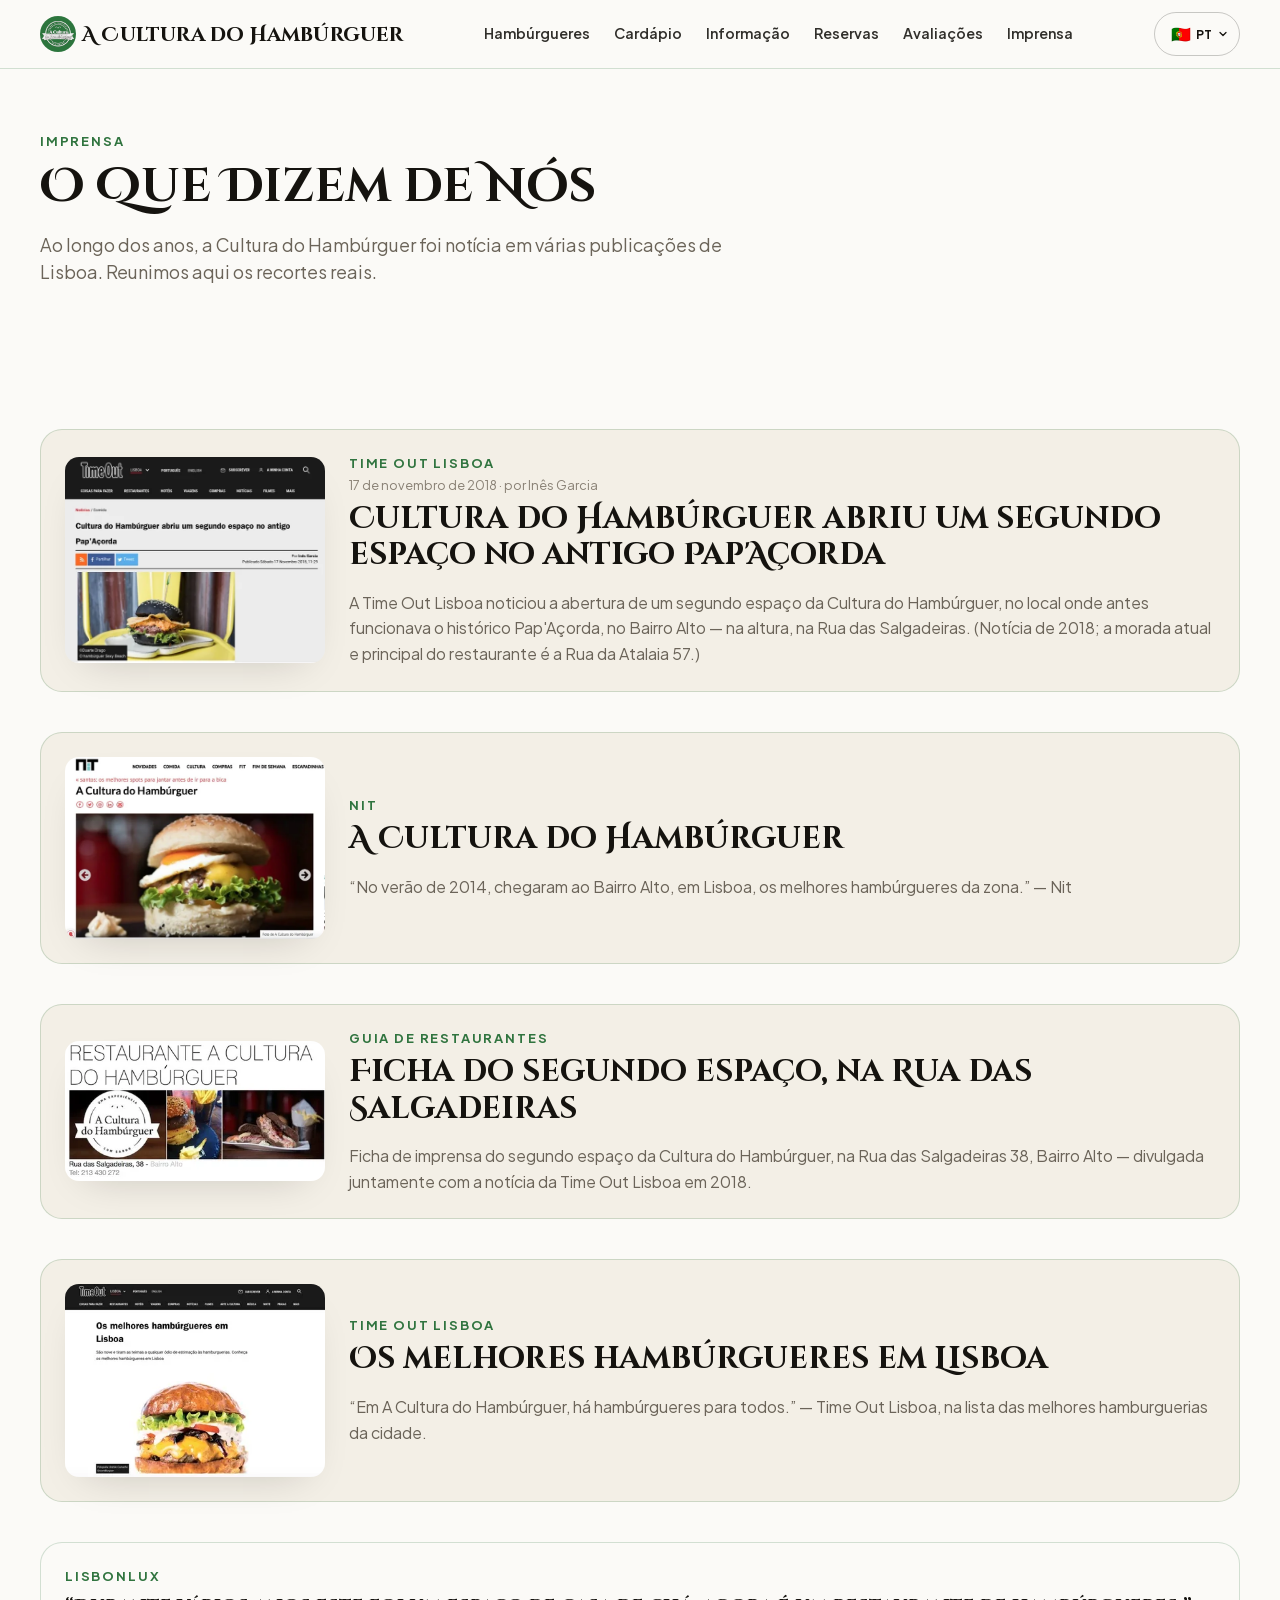
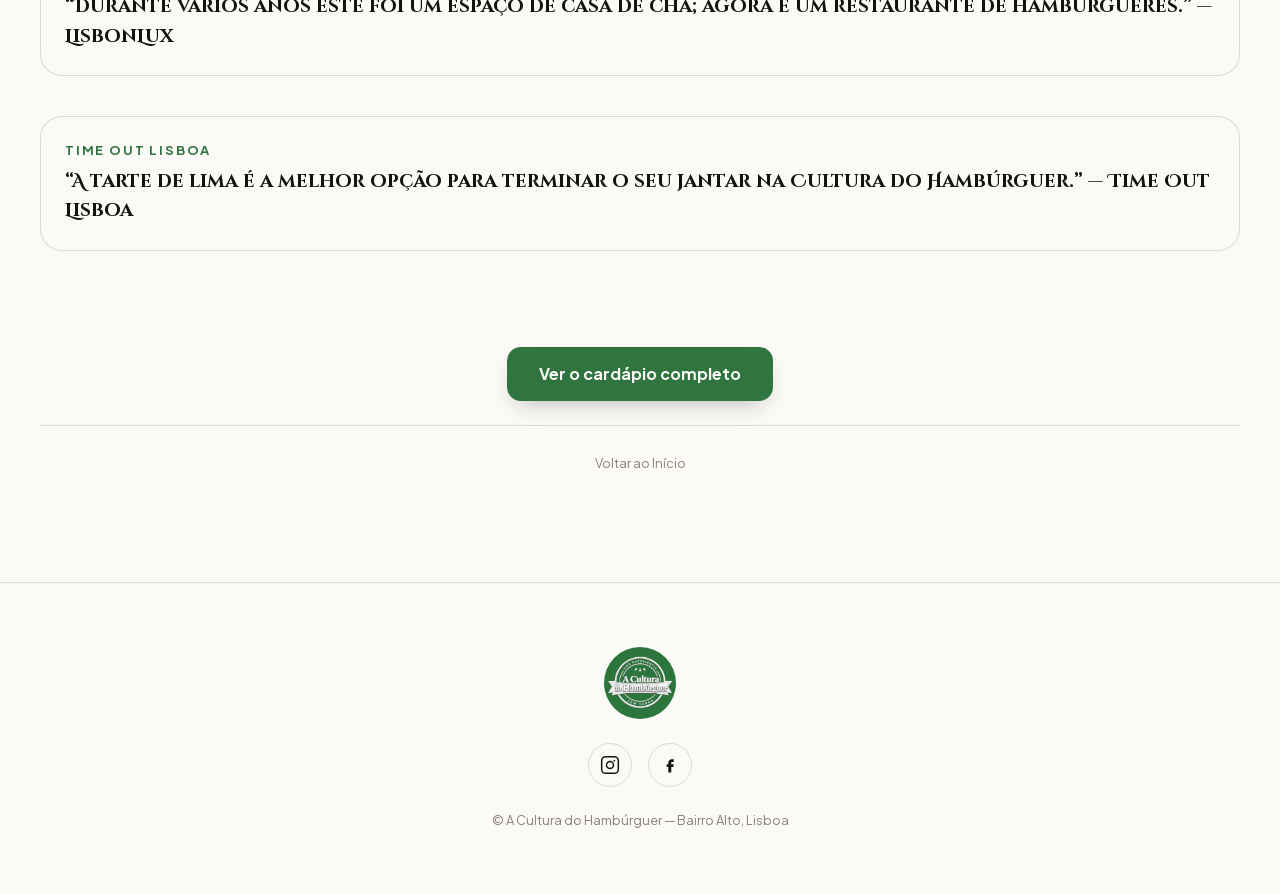
==== commit d451fe6b: "Convert content photos to WebP and enable real CSS/JS caching Re-encoded the 16 on-page content phot" ====
--- a/imprensa.html
+++ b/imprensa.html
@@ -12,7 +12,7 @@
   <meta property="og:site_name" content="A Cultura do Hambúrguer" />
   <meta property="og:title" data-i18n-attr='{"content":"press.metaTitle"}' content="Imprensa — A Cultura do Hambúrguer" />
   <meta property="og:description" data-i18n-attr='{"content":"press.metaDescription"}' content="Recortes de imprensa reais sobre a Cultura do Hambúrguer." />
-  <meta property="og:image" content="https://www.aculturadohamburguer.pt/assets/images/press-timeout-second-space.jpg" />
+  <meta property="og:image" content="https://www.aculturadohamburguer.pt/assets/images/press-timeout-second-space.webp" />
   <meta property="og:url" content="https://www.aculturadohamburguer.pt/imprensa.html" />
   <meta property="og:locale" content="pt_PT" />
 
@@ -93,7 +93,7 @@
         <div class="press-list">
           <article class="press-item press-item--media">
             <div class="press-item__media">
-              <img src="assets/images/press-timeout-second-space.jpg" data-i18n-attr='{"alt":"press.item1ImageAlt"}' alt="Recorte da Time Out Lisboa sobre a abertura do segundo espaço da Cultura do Hambúrguer, com foto do hambúrguer Sexy Beach" loading="lazy" />
+              <img src="assets/images/press-timeout-second-space.webp" data-i18n-attr='{"alt":"press.item1ImageAlt"}' alt="Recorte da Time Out Lisboa sobre a abertura do segundo espaço da Cultura do Hambúrguer, com foto do hambúrguer Sexy Beach" loading="lazy" />
             </div>
             <div class="press-item__body-group">
               <p class="press-item__publication" data-i18n="press.item1Publication">Time Out Lisboa</p>
@@ -105,7 +105,7 @@
 
           <article class="press-item press-item--media">
             <div class="press-item__media">
-              <img src="assets/images/press-nit.jpg" data-i18n-attr='{"alt":"press.item2ImageAlt"}' alt="Recorte da revista Nit sobre a Cultura do Hambúrguer, com foto de um hambúrguer com ovo estrelado" loading="lazy" />
+              <img src="assets/images/press-nit.webp" data-i18n-attr='{"alt":"press.item2ImageAlt"}' alt="Recorte da revista Nit sobre a Cultura do Hambúrguer, com foto de um hambúrguer com ovo estrelado" loading="lazy" />
             </div>
             <div class="press-item__body-group">
               <p class="press-item__publication" data-i18n="press.item2Publication">Nit</p>
@@ -116,7 +116,7 @@
 
           <article class="press-item press-item--media">
             <div class="press-item__media">
-              <img src="assets/images/press-directory-listing.jpg" data-i18n-attr='{"alt":"press.item3ImageAlt"}' alt="Ficha de imprensa com o logótipo da Cultura do Hambúrguer, morada na Rua das Salgadeiras 38 e fotos de hambúrgueres e batatas fritas" loading="lazy" />
+              <img src="assets/images/press-directory-listing.webp" data-i18n-attr='{"alt":"press.item3ImageAlt"}' alt="Ficha de imprensa com o logótipo da Cultura do Hambúrguer, morada na Rua das Salgadeiras 38 e fotos de hambúrgueres e batatas fritas" loading="lazy" />
             </div>
             <div class="press-item__body-group">
               <p class="press-item__publication" data-i18n="press.item3Publication">Guia de restaurantes</p>
@@ -127,7 +127,7 @@
 
           <article class="press-item press-item--media">
             <div class="press-item__media">
-              <img src="assets/images/press-timeout-best-burgers.jpg" data-i18n-attr='{"alt":"press.item4ImageAlt"}' alt="Recorte da Time Out Lisboa da lista Os melhores hambúrgueres em Lisboa, com foto de um hambúrguer com queijo derretido" loading="lazy" />
+              <img src="assets/images/press-timeout-best-burgers.webp" data-i18n-attr='{"alt":"press.item4ImageAlt"}' alt="Recorte da Time Out Lisboa da lista Os melhores hambúrgueres em Lisboa, com foto de um hambúrguer com queijo derretido" loading="lazy" />
             </div>
             <div class="press-item__body-group">
               <p class="press-item__publication" data-i18n="press.item4Publication">Time Out Lisboa</p>
--- a/css/main.css
+++ b/css/main.css
@@ -1157,123 +1157,42 @@
 }
 
 /* ==========================================================================
-   REVIEWS SHOWCASE — real Google review text (pasted in by the owner via
-   js/data/reviews-data.js), shown as a swipeable/snap carousel with several
-   cards visible at once. reviews-render.js hides this whole section when
-   the data file is empty, so an unfilled carousel never ships.
+   PRESS TEASER — homepage link out to imprensa.html, between the
+   reservations and reviews sections.
    ========================================================================== */
-.reviews-showcase-section {
+.press-teaser-section {
   padding-block: var(--space-2xl);
-  background: var(--color-bg-elevated);
-}
-
-.reviews-showcase-viewport {
-  margin-top: var(--space-lg);
-}
-
-.reviews-showcase-track {
-  display: flex;
-  gap: var(--space-md);
-  overflow-x: auto;
-  scroll-snap-type: x mandatory;
-  -webkit-overflow-scrolling: touch;
-  padding: 0.25rem var(--container-padding) var(--space-xs);
-  scrollbar-width: none;
-}
-
-.reviews-showcase-track::-webkit-scrollbar {
-  display: none;
-}
-
-.review-card {
-  scroll-snap-align: start;
-  flex: 0 0 82%;
-  display: flex;
-  flex-direction: column;
+}
+
+.press-teaser-card {
+  max-width: 34rem;
+  margin-inline: auto;
+  text-align: center;
+  display: flex;
+  flex-direction: column;
+  align-items: center;
   gap: var(--space-sm);
-  background: var(--color-bg);
-  border: 1px solid var(--color-border);
-  border-radius: var(--radius-lg);
-  padding: var(--space-md);
+}
+
+.press-teaser-thumbs {
+  display: flex;
+  gap: var(--space-xs);
+  margin-block: var(--space-xs) var(--space-2xs);
+}
+
+.press-teaser-thumbs img {
+  width: 84px;
+  height: 84px;
+  object-fit: cover;
+  border-radius: var(--radius-md);
   box-shadow: var(--shadow-soft);
 }
 
-@media (min-width: 640px) {
-  .review-card {
-    flex-basis: 45%;
-  }
-}
-
-@media (min-width: 1024px) {
-  .review-card {
-    flex-basis: 30%;
-  }
-}
-
-.review-card__stars {
-  color: var(--color-green);
-  font-size: 1.05rem;
-  letter-spacing: 0.1em;
-}
-
-.review-card__text {
-  flex-grow: 1;
-  font-family: var(--font-display);
-  font-size: 1.05rem;
-  line-height: 1.5;
-  color: var(--color-ink);
-}
-
-.review-card__text::before {
-  content: "\201C";
-}
-
-.review-card__text::after {
-  content: "\201D";
-}
-
-.review-card__meta {
-  display: flex;
-  flex-direction: column;
-  gap: 2px;
-}
-
-.review-card__author {
-  font-weight: 700;
-  font-size: 0.9rem;
-}
-
-.review-card__source {
-  font-size: 0.75rem;
-  text-transform: uppercase;
-  letter-spacing: 0.05em;
-  color: var(--color-ink-faint);
-}
-
-.reviews-showcase-controls {
-  display: flex;
-  justify-content: center;
-  gap: var(--space-sm);
-  margin-top: var(--space-md);
-}
-
-.reviews-showcase__arrow {
-  width: var(--tap-target);
-  height: var(--tap-target);
-  border-radius: 50%;
-  border: 1px solid var(--color-border);
-  font-size: 1.4rem;
-  line-height: 1;
-  display: inline-flex;
-  align-items: center;
-  justify-content: center;
-  color: var(--color-ink);
-  transition: border-color var(--dur-fast), color var(--dur-fast);
-}
-
-.reviews-showcase__arrow:hover {
-  border-color: var(--color-green);
-  color: var(--color-green);
+@media (min-width: 768px) {
+  .press-teaser-thumbs img {
+    width: 104px;
+    height: 104px;
+  }
 }
 
 /* ==========================================================================
